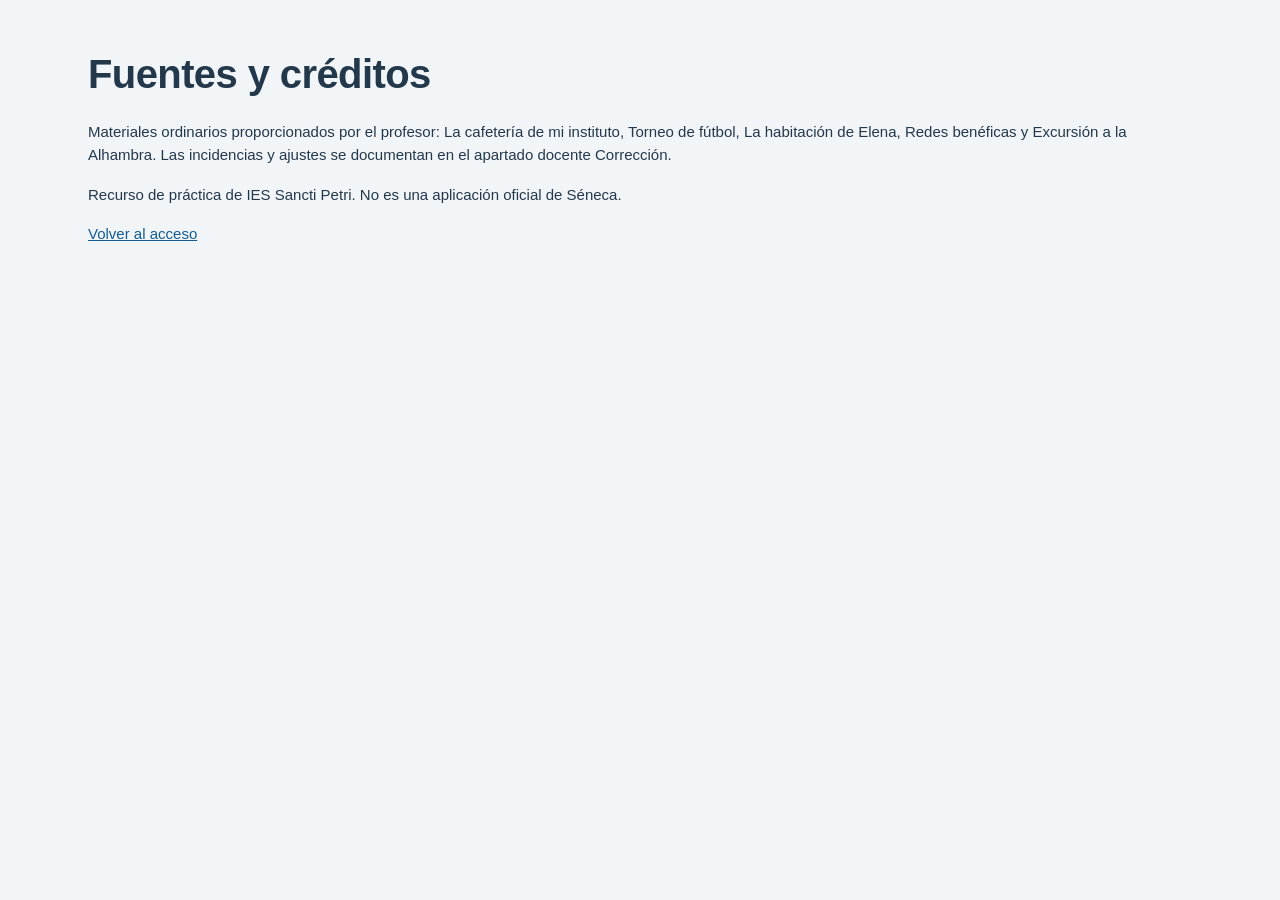
==== fuentes.html @ bc9a2ebb "Add files via upload" ====
<!doctype html><html lang="es"><meta charset="utf-8"><meta name="viewport" content="width=device-width,initial-scale=1"><title>Créditos</title><link rel="stylesheet" href="style.css"><main class="wrap"><h1>Fuentes y créditos</h1><p>Materiales ordinarios proporcionados por el profesor: La cafetería de mi instituto, Torneo de fútbol, La habitación de Elena, Redes benéficas y Excursión a la Alhambra. Las incidencias y ajustes se documentan en el apartado docente Corrección.</p><p>Recurso de práctica de IES Sancti Petri. No es una aplicación oficial de Séneca.</p><a href="index.html">Volver al acceso</a></main></html>
---- style.css ----
:root{--ink:#173656;--muted:#596b7c;--green:#165b95;--accent:#d9eaf7;--paper:#fff;--bg:#f2f5f8;--line:#d8e1e9;--gold:#b88424;--shadow:0 12px 45px #16365310}*{box-sizing:border-box}body{margin:0;background:var(--bg);color:var(--ink);font:16px/1.55 system-ui,-apple-system,BlinkMacSystemFont,"Segoe UI",sans-serif}button,input,select{font:inherit}button,a,input,select{-webkit-tap-highlight-color:transparent}button{cursor:pointer}button:disabled{cursor:default;opacity:.55}a{color:var(--green)}button:focus-visible,a:focus-visible,input:focus-visible,select:focus-visible{outline:3px solid #2d86c5;outline-offset:3px}.hidden,[hidden]{display:none!important}.topbar{height:80px;display:flex;align-items:center;justify-content:space-between;padding:0 4%;border-bottom:1px solid var(--line);background:#fff;gap:16px}.brand{display:flex;align-items:center;gap:12px;text-decoration:none;color:var(--ink)}.mark{height:40px;width:40px;display:grid;place-items:center;background:var(--ink);color:#fff;border-radius:12px;font-size:24px;font-weight:700}.brand strong{font-size:16px;display:block}.brand small{font-size:11px;letter-spacing:1.2px;color:var(--muted);text-transform:uppercase}.badge{font-size:12px;padding:6px 12px;border:1px solid var(--line);border-radius:30px;color:var(--muted)}.wrap{max-width:1160px;margin:0 auto;padding:50px 28px}.eyebrow{font-size:12px;font-weight:750;letter-spacing:2px;text-transform:uppercase;color:var(--green);margin:0 0 14px}h1{font-family:Georgia,serif;font-size:clamp(38px,5vw,62px);font-weight:500;line-height:1.07;letter-spacing:-1.8px;margin:0 0 22px}h2{font-size:26px;line-height:1.3;letter-spacing:-.6px;margin:0 0 20px}p{margin:0 0 16px}.lede{color:var(--muted);font-size:18px;max-width:540px}.hero{display:grid;grid-template-columns:1.1fr 1fr;align-items:start;gap:70px;margin-top:32px}.start-card{background:#fff;padding:32px;border:1px solid var(--line);border-radius:24px;box-shadow:var(--shadow)}.start-card label{display:block;font-size:14px;font-weight:650;margin:0 0 8px}.start-card input,.start-card select{width:100%;padding:13px 15px;border:1px solid #b6c5d2;border-radius:10px;color:var(--ink);background:#fff;margin-bottom:20px}.facts{display:flex;gap:10px;flex-wrap:wrap;margin:24px 0}.pill{padding:8px 14px;border-radius:8px;background:#e5edf5;font-size:13px;font-weight:650}.instructions{padding-left:20px;color:var(--muted);font-size:15px}.instructions li{margin:10px 0}.btn{display:inline-flex;align-items:center;justify-content:center;gap:8px;text-decoration:none;border:0;border-radius:10px;padding:13px 20px;font-size:14px;font-weight:700;background:var(--green);color:#fff;min-height:46px}.btn:hover{background:#104b7c}.btn.secondary{color:var(--ink);background:#eaf0f6}.btn.secondary:hover{background:#dae5ee}.btn.light{color:var(--ink);background:#fff;border:1px solid var(--line)}.btn.full{width:100%}.btn.danger{background:#923b35}.notice{background:#fff5d9;border:1px solid #e6d5a9;border-radius:12px;padding:13px 18px;font-size:14px;margin-bottom:24px}.notice.error{background:#fff0ee;border-color:#e2b2ac;color:#883c35}.muted{color:var(--muted)}.small{font-size:13px}.mini-graphic{display:flex;gap:8px;align-items:end;height:85px;margin-top:28px}.mini-graphic span{display:block;width:34px;border-radius:5px;background:#c7dabd}.mini-graphic span:nth-child(2){background:#729c7d}.mini-graphic span:nth-child(3){background:#365d48}.mini-graphic span:nth-child(4){background:#d9eaf7}.home-cards{display:grid;grid-template-columns:1fr 1fr;gap:24px;margin-top:42px}.home-card{background:#fff;border:1px solid var(--line);border-radius:22px;padding:30px;text-decoration:none;color:var(--ink)}.home-card:hover{border-color:var(--green);transform:translateY(-2px)}.home-card .number{font:54px Georgia;color:#6586a4;display:block;margin-bottom:15px}.home-card h2{margin-bottom:8px}.home-card p{font-size:15px;color:var(--muted)}.exam-toolbar{display:flex;justify-content:space-between;align-items:center;padding:18px 3%;gap:15px}.identity{font-size:13px;color:var(--muted)}.identity b{color:var(--ink)}.timer{font-variant-numeric:tabular-nums;font-weight:750;letter-spacing:.8px;border:1px solid var(--line);background:#fff;padding:9px 16px;border-radius:10px}.timer.urgent{background:#fff0d2;color:#815411}.exam-grid{display:grid;grid-template-columns:minmax(0,1.1fr) minmax(360px,1fr);gap:22px;padding:0 3% 22px;max-width:1680px;margin:auto}.stimulus{background:#fff;border:1px solid var(--line);border-radius:19px;overflow:hidden;min-width:0;align-self:start}.stimulus-head{display:flex;align-items:center;justify-content:space-between;gap:12px;padding:16px 20px;border-bottom:1px solid var(--line)}.stimulus-head h2{font-size:17px;letter-spacing:0;margin:0}.zoom{background:#eef4fa;border:0;padding:8px 12px;border-radius:8px;color:var(--ink);font-size:12px;white-space:nowrap}.image-scroll{max-height:calc(100vh - 290px);overflow:auto;background:#f9f6ed;min-height:280px}.image-scroll img{width:100%;height:auto;display:block}.stimulus-caption{font-size:12px;color:var(--muted);padding:12px 20px;margin:0}.question-panel{background:#fff;border:1px solid var(--line);border-radius:19px;padding:27px 30px;align-self:start;min-height:500px;box-shadow:var(--shadow)}.question-meta{display:flex;justify-content:space-between;gap:10px;margin-bottom:22px;font-size:12px;font-weight:650;color:var(--muted)}.question-meta span:first-child{color:var(--green);letter-spacing:1px;text-transform:uppercase}.question-title{font-size:21px;font-weight:650;line-height:1.5;letter-spacing:-.35px;margin:0 0 20px}.answer-help{font-size:12px;color:var(--muted);margin-bottom:16px}.options{display:grid;gap:10px}.option{display:flex;align-items:center;gap:13px;border:1px solid #d3dfe9;border-radius:12px;padding:13px 15px;cursor:pointer;font-size:15px}.option:hover{background:#f3f7fb}.option:has(input:checked){background:#e8f2fb;border:2px solid var(--green);padding:12px 14px}.option input{accent-color:var(--green);width:18px;height:18px;flex:none}.option .letter{font-size:12px;font-weight:750;color:var(--muted)}.field-row{display:block;margin-bottom:18px}.field-row span{display:block;font-size:14px;font-weight:650;margin-bottom:7px}.field-row input,.field-row select{width:100%;border:1px solid #bbcbd8;border-radius:10px;padding:12px;color:var(--ink);background:#fff;min-height:49px}.question-actions{display:flex;justify-content:space-between;gap:8px;margin-top:26px;border-top:1px solid var(--line);padding-top:20px;flex-wrap:wrap}.text-button{border:0;background:none;color:var(--muted);font-size:12px;text-decoration:underline;padding:9px 0}.save-label{font-size:11px;color:var(--muted);margin:14px 0 0}.question-map{padding:0 3% 25px;max-width:1680px;margin:auto}.map-heading{display:flex;justify-content:space-between;font-size:12px;color:var(--muted);margin-bottom:10px}.map-buttons{display:flex;gap:7px;flex-wrap:wrap}.map-buttons button{border:1px solid #c3d3df;background:white;color:var(--ink);border-radius:7px;width:36px;height:36px;position:relative;font-size:12px}.map-buttons button.answered{background:#d9eaf7}.map-buttons button.partial{background:linear-gradient(135deg,#d9eaf7 50%,white 50%)}.map-buttons button.current{outline:2px solid var(--green);outline-offset:2px;font-weight:800}.map-buttons button.flagged:after{content:'•';color:#91671b;position:absolute;top:-8px;right:0;font-size:24px}.map-buttons .submit-map{width:auto;padding:0 16px;background:var(--green);color:white;margin-left:auto}.footer{max-width:1160px;margin:40px auto 20px;padding:0 28px;color:var(--muted);font-size:12px}.dialog{border:1px solid var(--line);border-radius:20px;padding:30px;max-width:560px;width:calc(100% - 32px);color:var(--ink);box-shadow:0 25px 90px #0003}.dialog::backdrop{background:#122e4899}.dialog h2{margin-top:0}.dialog-actions{display:flex;gap:12px;margin-top:24px;justify-content:end;flex-wrap:wrap}.zoom-dialog{max-width:1000px;height:90vh;padding:15px}.zoom-dialog img{width:100%;height:auto}.zoom-close{position:sticky;top:0;display:block;margin-left:auto;z-index:2}.finish-card{max-width:660px;background:white;border:1px solid var(--line);border-radius:24px;padding:36px;margin:30px auto}.finish-symbol{font-size:36px;background:#e8f2fb;width:70px;height:70px;border-radius:50%;display:grid;place-items:center;margin-bottom:25px}.receipt{font:12px monospace;background:#edf2f7;padding:12px;border-radius:8px;overflow-wrap:anywhere;margin:20px 0}.button-row{display:flex;gap:10px;flex-wrap:wrap}.offline{position:fixed;bottom:12px;left:50%;transform:translateX(-50%);z-index:8;background:#734816;color:white;border-radius:30px;padding:10px 22px;font-size:13px;box-shadow:var(--shadow)}@media(min-width:1700px){.image-scroll{max-height:calc(100vh - 310px)}}@media(max-width:900px){.hero{gap:30px;grid-template-columns:1fr 1fr}.exam-grid{gap:12px;grid-template-columns:1fr 1fr}.question-panel{padding:22px}.question-title{font-size:19px}.topbar{height:70px}.identity{max-width:65%}}@media(max-width:680px){.hero{grid-template-columns:1fr;margin-top:0;gap:25px}.wrap{padding:28px 18px}.home-cards{grid-template-columns:1fr}.topbar{padding:12px 18px}.brand small{font-size:9px}.exam-grid{grid-template-columns:1fr;padding:0 12px 16px}.image-scroll{max-height:340px;min-height:150px}.question-panel{min-height:0}.exam-toolbar{padding:12px}.stimulus-caption{display:none}.question-map{padding:0 16px 22px}.map-buttons .submit-map{margin-left:0}.badge{display:none}.finish-card{padding:24px}.question-title{font-size:19px}.timer{padding:7px 10px}.footer{margin-top:22px}.start-card{padding:24px}}
/* Materiales originales: imagen de bloque y selección de una o dos opciones. */
.teacher-tabs{display:flex;justify-content:space-between;align-items:center;gap:16px;padding:15px 3%;border-bottom:1px solid var(--line);background:white}.teacher-tabs>div{display:flex;gap:10px}.correction-toolbar{display:flex;align-items:center;flex-wrap:wrap;gap:14px;padding:18px 3%;background:#e6eef6}.correction-toolbar label{font-weight:700}.correction-toolbar select{padding:11px;border:1px solid #b0c5d7;border-radius:8px;color:var(--ink);background:white}.correction-toolbar span{font-size:13px;color:var(--muted)}.math-help{white-space:pre-line;background:#edf3f9;border-left:4px solid #3b729d;padding:13px 16px;margin:0 0 18px;font-size:16px;line-height:1.7}.option{position:relative;cursor:pointer}.option input{position:static!important;opacity:1!important;appearance:auto!important;flex:0 0 auto;width:18px;height:18px;accent-color:#165b95;margin:3px 1px 0 0}.option-text{white-space:pre-line;line-height:1.55}.option-chart{display:block;width:100%;min-width:0}.chart-options{display:grid;grid-template-columns:1fr 1fr;gap:10px}.chart-options .option{display:grid;grid-template-columns:18px 25px 1fr;gap:8px;margin:0;padding:10px}.chart-options .option-chart{grid-column:1/-1}.chart-options .correct-mark{position:absolute;right:8px;top:8px}.option-table{border-collapse:collapse;width:100%;font-size:13px;line-height:1.3}.option-table th,.option-table td{padding:7px 6px;border:1px solid #c3d1c4;text-align:center}.option-table th{background:#eaf0f6;font-weight:600}.option:has(.option-table){padding:12px;gap:7px;align-items:center}.option:has(.option-table) .letter{min-width:21px;width:21px}.answer-tools{display:flex;justify-content:space-between;gap:15px}.solution-option{background:#e3f3df!important;border:2px solid #65945c!important}.correct-mark{margin-left:auto;font-weight:800;color:#286630}.solution-box{background:#e9f3e4;border:1px solid #adc7a2;border-radius:12px;padding:20px;margin-top:16px}.solution-box h3{margin:0 0 12px;font-size:19px}.solution-box details{margin-top:14px;background:#fff8e6;padding:13px;border-radius:8px;font-size:14px}.solution-box summary{font-weight:650;cursor:pointer}.solution-box details p{margin:12px 0 0}.image-dialog{max-width:96vw;width:1400px;height:94vh;border:0;border-radius:14px;padding:0;color:var(--ink)}.image-dialog::backdrop{background:#163853bb}.zoom-bar{display:flex;flex-wrap:wrap;gap:15px;align-items:center;justify-content:space-between;position:sticky;top:0;background:white;padding:12px 20px;border-bottom:1px solid #d2dfcf}.zoom-bar label{display:flex;gap:10px;align-items:center;font-size:13px}.zoom-body{height:calc(100% - 76px);overflow:auto;background:#eaf0f5;text-align:center;padding:16px}.zoom-body img{height:auto;max-width:none;vertical-align:top}.toast{position:fixed;left:50%;bottom:24px;transform:translateX(-50%);z-index:100;background:#173656;color:white;padding:16px 24px;border-radius:12px;box-shadow:0 10px 30px #0003;max-width:90vw}.image-scroll{max-height:calc(100vh - 255px)}body[data-exam=prueba] .image-scroll{max-height:calc(100vh - 320px)}.question-title{font-size:21px}.answer-help{font-weight:650}#selection-count{display:inline-block;margin-left:8px;font-size:12px;color:var(--muted);font-weight:400}.stimulus{position:sticky;top:16px}.option:has(input:disabled){cursor:default;opacity:1}.option input:disabled{opacity:.5!important}@media(min-width:1300px){body[data-exam=prueba] .question-title{font-size:23px}body[data-exam=prueba] .option{font-size:18px}.exam-grid{grid-template-columns:minmax(0,1fr) minmax(440px,1fr)}}@media(max-width:900px){.chart-options{grid-template-columns:1fr}.option-table{font-size:12px}.exam-grid{grid-template-columns:minmax(0,1fr) minmax(340px,1fr)}}@media(max-width:680px){.exam-grid{grid-template-columns:1fr}.stimulus{position:static}.image-scroll,body[data-exam=prueba] .image-scroll{max-height:420px}.teacher-tabs{padding:12px;gap:8px}.teacher-tabs .btn{padding:10px}.correction-toolbar{padding:15px}.chart-options{grid-template-columns:1fr 1fr}.math-help{font-size:14px}.zoom-bar strong{width:100%}.zoom-body{height:calc(100% - 115px)}}

.scoring-rule{width:100%;font-size:14px}.scoring-rule summary{cursor:pointer;font-weight:650}.scoring-rule p{padding:12px;background:#fff;border-radius:8px;margin:12px 0 0}
/* Identidad del centro: interfaz institucional, sin logotipos oficiales. */
:root{--ink:#23384b;--muted:#586d80;--green:#125b94;--accent:#e8f1fa;--bg:#f2f5f8;--line:#d6e0e9;--shadow:0 3px 14px #173f6010}
body{font-family:Arial,"Helvetica Neue",sans-serif;font-size:15px;line-height:1.55}h1{font-family:inherit;font-size:clamp(28px,4vw,40px);font-weight:650;letter-spacing:-.6px;line-height:1.2}h2{font-size:23px;letter-spacing:-.25px}.topbar{height:86px;border-top:5px solid var(--green);padding:0 4%;border-bottom:0}.brand strong{font-size:20px;font-weight:650}.brand small{letter-spacing:.7px;font-size:11px;color:#526b80;margin-top:3px}.mark{border-radius:2px;background:var(--green);color:white;width:43px;height:45px}.badge{border-radius:3px;background:#f0f4f8;color:#385b77;border:0}.sectionbar{background:#e8eff6;border-top:1px solid var(--line);border-bottom:1px solid var(--line);padding:10px 4%;font-size:13px;color:#244d70}.sectionbar span{color:#597185}.btn,.start-card,.finish-card,.home-card,.question-panel,.stimulus,.dialog,.notice,.option,.pill,.timer,.solution-box,.math-help,.receipt,.map-buttons button{border-radius:4px}.btn{min-height:44px;font-weight:600;padding:11px 20px}.btn:hover{background:#0d4877}.btn.light:hover,.btn.secondary:hover{background:#e8f1fa}.start-card,.finish-card,.home-card{box-shadow:var(--shadow)}.start-card input,.start-card select,.field-row input,.field-row select{border-radius:3px;padding:11px 12px;border-color:#b3c4d1}.start-card input:focus,.start-card select:focus{border-color:var(--green)}.eyebrow{letter-spacing:1.1px;font-size:11px}.pill{background:#e6eef6;padding:7px 12px}.option:has(input:checked){background:#eaf3fb}.question-panel{box-shadow:none;border-top:3px solid var(--green)}.stimulus-head{background:#f4f7fb}.question-meta{padding-bottom:13px;border-bottom:1px solid var(--line)}.teacher-tabs{border-bottom:1px solid var(--line)}.correction-toolbar{background:#edf2f8}.solution-box{background:#edf7ee}.footer{border-top:1px solid var(--line);padding-top:20px}.session-bar{display:flex;gap:15px;justify-content:space-between;align-items:center;padding:10px 4%;background:#fff;border-bottom:1px solid var(--line);font-size:13px}.session-bar>div{display:flex;align-items:center;gap:14px;flex-wrap:wrap}.session-bar .btn{font-size:12px;min-height:32px;padding:5px 12px}.session-email{overflow-wrap:anywhere}.login-layout{max-width:1080px;margin:0 auto;padding:56px 28px;display:grid;grid-template-columns:1fr 440px;gap:75px;align-items:start}.login-intro{padding-top:22px}.login-intro p{max-width:480px}.login-intro h1{font-size:39px}.login-steps{padding:0;list-style:none;margin-top:36px;border-top:1px solid var(--line)}.login-steps li{padding:16px 0;border-bottom:1px solid var(--line);display:flex;gap:15px;align-items:center;color:var(--muted);font-size:14px}.login-steps b{font-size:17px;color:var(--green);font-weight:500}.login-card{border-top:4px solid var(--green);padding:28px 32px}.login-card h2{margin-bottom:6px;font-size:24px}.login-card .intro{font-size:13px;color:var(--muted);margin-bottom:25px}.login-card input,.login-card select{margin-bottom:18px;min-height:44px}.password-wrap{display:flex;position:relative}.password-wrap input{padding-right:65px}.password-wrap button{position:absolute;right:8px;top:7px;border:0;background:#fff;color:var(--green);padding:5px;font-size:12px}.login-help{font-size:12px;color:var(--muted);margin:14px 0 0}.login-error{font-size:13px;color:#842622;background:#fff0ef;border-left:3px solid #b34239;padding:12px;margin:16px 0 0}.login-success{color:#164f7a;background:#edf7ee}.login-card #google-login{background:#fff;color:#233d54;border:1px solid #adc1d0}.login-card #google-login:hover{background:#eef4f9}.auth-loading{padding:50px;text-align:center;color:var(--muted)}.dashboard{max-width:1080px;margin:0 auto;padding:45px 28px}.dashboard-heading{display:flex;gap:20px;align-items:center;justify-content:space-between}.dashboard .home-cards{margin-top:26px}.dashboard .home-card{padding:26px;transform:none}.dashboard h2{margin:0 0 9px}.password-value{font:700 28px/1.5 ui-monospace,monospace;letter-spacing:3px;color:#134f7c;background:#edf3f9;border:1px solid var(--line);padding:15px 20px;margin:20px 0;display:block;user-select:all}.dashboard-note{font-size:13px;color:var(--muted)}.dashboard-demo{display:flex;gap:25px;align-items:center;justify-content:space-between;margin:28px 0;background:#fff;border:1px solid var(--line);padding:26px}.dashboard-demo p{margin:0;color:var(--muted);font-size:14px}.preview-banner{background:#fff4d6;border-bottom:1px solid #dfcc91;padding:10px 4%;font-size:13px;color:#694f0e}.preview-banner strong{margin-right:12px}.preview-banner button{border:1px solid #b99d4a;border-radius:3px;background:white;color:#634c0f;padding:4px 9px;font-size:12px;margin-left:10px}.login-error:empty{display:none}.session-role{background:#e7f0f8;color:#134f7c;padding:3px 8px;border-radius:3px;font-size:11px;font-weight:700}.teacher-passwords{border:1px solid var(--line);background:#f6f9fc;margin:15px 3%;padding:15px}.teacher-passwords summary{cursor:pointer;font-weight:600;color:var(--green)}.teacher-passwords .inline-keys{display:flex;gap:30px;padding-top:15px;flex-wrap:wrap}.teacher-passwords code{font-size:18px;letter-spacing:2px;color:#134f7c}.auth-panel-note{border-top:1px solid var(--line);padding-top:14px;margin-top:20px;font-size:12px;color:var(--muted)}@media(max-width:850px){.login-layout{grid-template-columns:1fr 1fr;gap:30px;padding:35px 22px}.login-intro h1{font-size:30px}.login-card{padding:24px}.brand strong{font-size:17px}}@media(max-width:650px){.login-layout{grid-template-columns:1fr;gap:24px;padding:24px 16px}.login-intro{padding-top:0}.login-intro h1{font-size:27px;margin-bottom:12px}.login-steps{display:none}.login-intro .lede{font-size:16px;margin-bottom:0}.login-card{padding:24px}.topbar{height:76px;padding:10px 16px}.brand strong{font-size:15px}.brand small{font-size:10px}.sectionbar{padding:8px 16px}.session-bar{flex-wrap:wrap;padding:10px 16px}.dashboard{padding:26px 16px}.dashboard-heading,.dashboard-demo{align-items:start;flex-direction:column}.dashboard h1{font-size:28px}}

/* Versión 5 · área educativa institucional en azul */
.topbar{border-top:0;height:88px;background:#fff;border-bottom:1px solid #d7e1eb}.mark{background:#124d7b;border-radius:3px;font-size:25px}.brand strong{color:#173f60;font-weight:700}.brand small{color:#627b8f;letter-spacing:.65px}.sectionbar{background:#174e78;color:white;padding:12px 4%;border:0;font-size:13px}.sectionbar span{color:#d8e8f5}.release-label{font-size:11px;letter-spacing:.5px;white-space:nowrap}.sectionbar{display:flex;justify-content:space-between;gap:16px}.login-layout{max-width:1140px;grid-template-columns:1fr 440px;gap:80px;padding-top:60px;padding-bottom:70px}.login-intro{padding-top:26px}.login-intro h1{font-size:36px;line-height:1.22;letter-spacing:-.6px;color:#173f60;max-width:480px}.login-intro .lede{font-size:17px;line-height:1.7}.login-card{border-top:4px solid #1b68a2;border-radius:3px;box-shadow:0 4px 18px #1a3e5e0c}.login-card h2{color:#214b6b}.role-note{padding:10px 13px;background:#eaf3fb;border:1px solid #cfdfed;color:#214f72;font-size:13px;margin-bottom:18px;border-radius:3px}.login-steps b{font-weight:700;font-size:13px;display:grid;place-items:center;border:1px solid #c8d9e7;border-radius:50%;width:29px;height:29px;background:white;flex:none}.login-card input:focus,.login-card select:focus{outline:2px solid #bed8ef;outline-offset:0;border-color:#337aae}.login-card .btn.full{background:#17649e;min-height:46px}.login-card .btn.full:hover{background:#104d7c}.login-card input:disabled,.login-card select:disabled{background:#f2f5f8;color:#4d6172}.dashboard h1{font-size:32px;color:#193e5f}.home-card{border-top:3px solid #286a9b}.home-card .password-value{border-left:3px solid #4b86b5;background:#f0f5fa}.teacher-tabs .btn:not(.light){background:#175e94}.footer{font-size:12px;display:flex;justify-content:space-between;gap:20px;flex-wrap:wrap}.login-error{background:#fff1ef;color:#8e3129}.login-help{line-height:1.6}.session-bar{background:#fbfcfe}.teacher-passwords{background:#edf4fb}.question-map{margin-top:5px}.question-map button.answered{background:#dcebf7;color:#194c72}.question-map button.partial{background:linear-gradient(135deg,#dcebf7 50%,white 50%)}.initial-access[disabled]{opacity:.6}.auth-panel-note{color:#62798b}.blue-note{background:#eef5fb;border-left:3px solid #3379ad;padding:15px;font-size:14px}.password-wrap button:focus-visible{outline:2px solid #17649e}.teacher-tabs .btn.light[aria-pressed=false]{border-color:#c8d8e5}@media(max-width:850px){.login-layout{gap:30px;grid-template-columns:1fr 1fr;padding-top:32px}.login-intro h1{font-size:30px}}@media(max-width:650px){.login-layout{grid-template-columns:1fr;gap:22px;padding:26px 16px}.login-intro{padding-top:0}.login-intro h1{font-size:27px}.topbar{height:76px}.release-label{font-size:10px}.footer{gap:8px}}
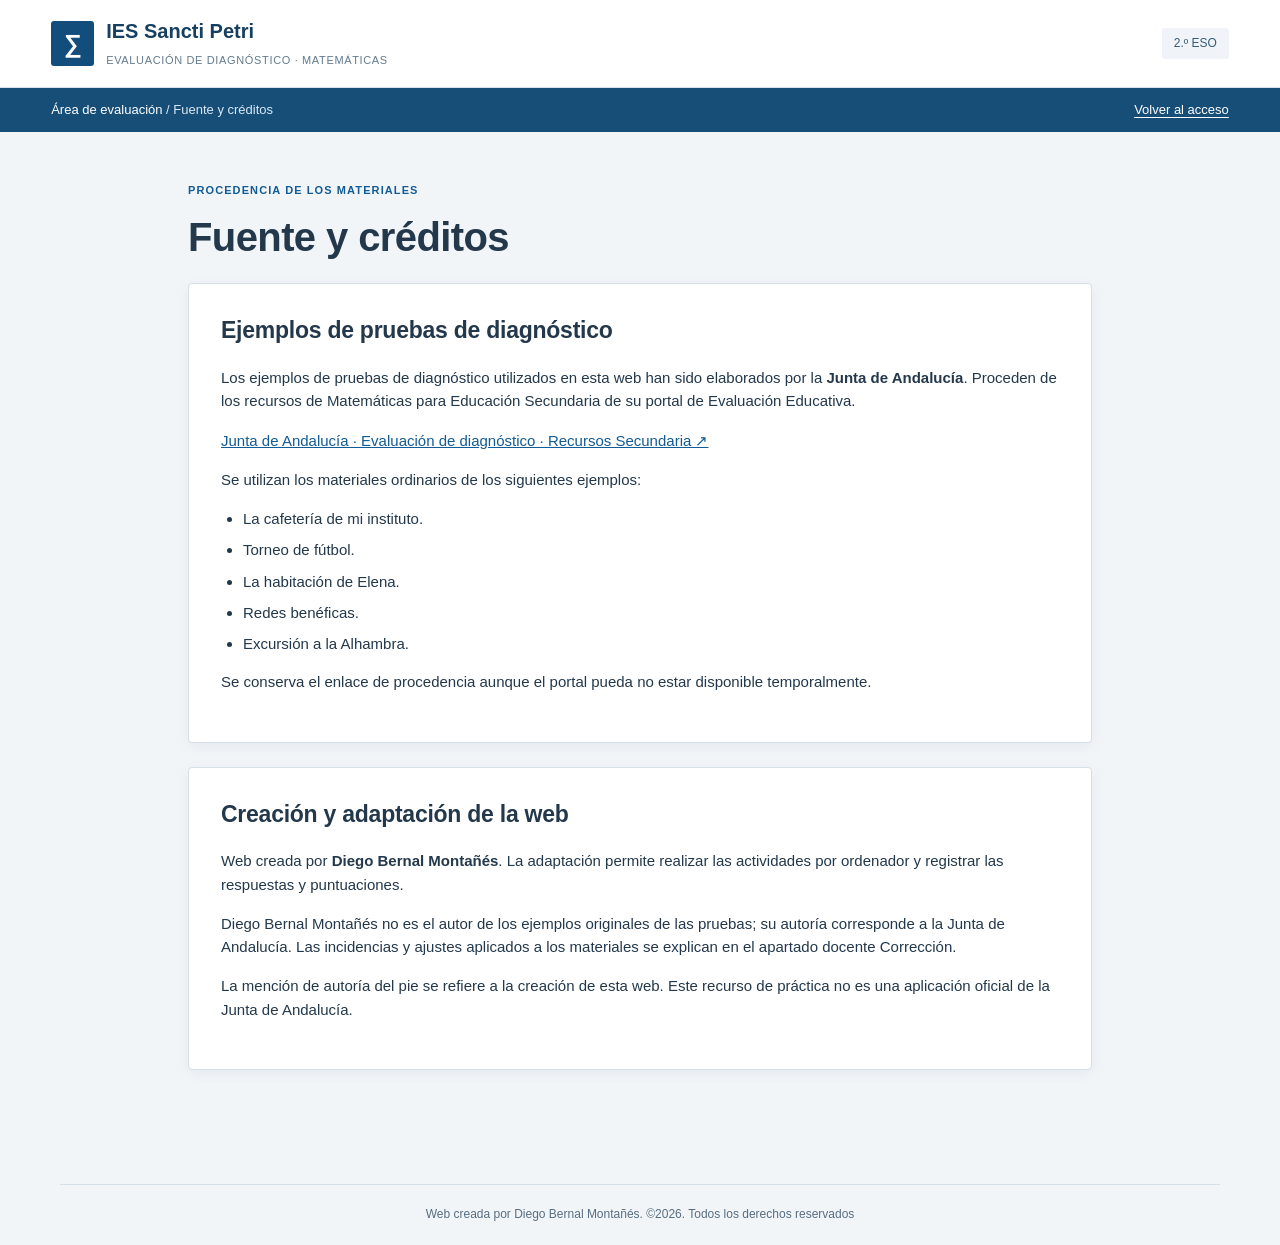
==== commit 33a5dd15: "Cambios" ====
--- a/fuentes.html
+++ b/fuentes.html
@@ -1 +1 @@
-<!doctype html><html lang="es"><meta charset="utf-8"><meta name="viewport" content="width=device-width,initial-scale=1"><title>Créditos</title><link rel="stylesheet" href="style.css"><main class="wrap"><h1>Fuentes y créditos</h1><p>Materiales ordinarios proporcionados por el profesor: La cafetería de mi instituto, Torneo de fútbol, La habitación de Elena, Redes benéficas y Excursión a la Alhambra. Las incidencias y ajustes se documentan en el apartado docente Corrección.</p><p>Recurso de práctica de IES Sancti Petri. No es una aplicación oficial de Séneca.</p><a href="index.html">Volver al acceso</a></main></html>+<!doctype html><html lang="es"><head><meta charset="utf-8"><meta name="viewport" content="width=device-width,initial-scale=1"><meta name="theme-color" content="#174e78"><title>Fuente y créditos · Diagnóstico</title><link rel="stylesheet" href="style.css?r=20261020-creditos"></head><body><header class="topbar"><a class="brand" href="index.html"><span class="mark" aria-hidden="true">∑</span><span><strong>IES Sancti Petri</strong><small>Evaluación de diagnóstico · Matemáticas</small></span></a><span class="badge">2.º ESO</span></header><nav class="sectionbar" aria-label="Ubicación"><div>Área de evaluación <span> / Fuente y créditos</span></div><a class="credits-link" href="index.html">Volver al acceso</a></nav><main class="wrap credits-page"><p class="eyebrow">Procedencia de los materiales</p><h1>Fuente y créditos</h1><section class="start-card"><h2>Ejemplos de pruebas de diagnóstico</h2><p>Los ejemplos de pruebas de diagnóstico utilizados en esta web han sido elaborados por la <strong>Junta de Andalucía</strong>. Proceden de los recursos de Matemáticas para Educación Secundaria de su portal de Evaluación Educativa.</p><p><a href="https://www.juntadeandalucia.es/educacion/portals/web/evaluacion-educativa/evaluacion-de-diagnostico/recursos-secundaria" target="_blank" rel="noopener noreferrer">Junta de Andalucía · Evaluación de diagnóstico · Recursos Secundaria ↗</a></p><p>Se utilizan los materiales ordinarios de los siguientes ejemplos:</p><ul><li>La cafetería de mi instituto.</li><li>Torneo de fútbol.</li><li>La habitación de Elena.</li><li>Redes benéficas.</li><li>Excursión a la Alhambra.</li></ul><p>Se conserva el enlace de procedencia aunque el portal pueda no estar disponible temporalmente.</p></section><section class="start-card"><h2>Creación y adaptación de la web</h2><p>Web creada por <strong>Diego Bernal Montañés</strong>. La adaptación permite realizar las actividades por ordenador y registrar las respuestas y puntuaciones.</p><p>Diego Bernal Montañés no es el autor de los ejemplos originales de las pruebas; su autoría corresponde a la Junta de Andalucía. Las incidencias y ajustes aplicados a los materiales se explican en el apartado docente Corrección.</p><p>La mención de autoría del pie se refiere a la creación de esta web. Este recurso de práctica no es una aplicación oficial de la Junta de Andalucía.</p></section></main><footer class="footer">Web creada por Diego Bernal Montañés. ©2026. Todos los derechos reservados</footer></body></html>
--- a/style.css
+++ b/style.css
@@ -7,5 +7,7 @@
 :root{--ink:#23384b;--muted:#586d80;--green:#125b94;--accent:#e8f1fa;--bg:#f2f5f8;--line:#d6e0e9;--shadow:0 3px 14px #173f6010}
 body{font-family:Arial,"Helvetica Neue",sans-serif;font-size:15px;line-height:1.55}h1{font-family:inherit;font-size:clamp(28px,4vw,40px);font-weight:650;letter-spacing:-.6px;line-height:1.2}h2{font-size:23px;letter-spacing:-.25px}.topbar{height:86px;border-top:5px solid var(--green);padding:0 4%;border-bottom:0}.brand strong{font-size:20px;font-weight:650}.brand small{letter-spacing:.7px;font-size:11px;color:#526b80;margin-top:3px}.mark{border-radius:2px;background:var(--green);color:white;width:43px;height:45px}.badge{border-radius:3px;background:#f0f4f8;color:#385b77;border:0}.sectionbar{background:#e8eff6;border-top:1px solid var(--line);border-bottom:1px solid var(--line);padding:10px 4%;font-size:13px;color:#244d70}.sectionbar span{color:#597185}.btn,.start-card,.finish-card,.home-card,.question-panel,.stimulus,.dialog,.notice,.option,.pill,.timer,.solution-box,.math-help,.receipt,.map-buttons button{border-radius:4px}.btn{min-height:44px;font-weight:600;padding:11px 20px}.btn:hover{background:#0d4877}.btn.light:hover,.btn.secondary:hover{background:#e8f1fa}.start-card,.finish-card,.home-card{box-shadow:var(--shadow)}.start-card input,.start-card select,.field-row input,.field-row select{border-radius:3px;padding:11px 12px;border-color:#b3c4d1}.start-card input:focus,.start-card select:focus{border-color:var(--green)}.eyebrow{letter-spacing:1.1px;font-size:11px}.pill{background:#e6eef6;padding:7px 12px}.option:has(input:checked){background:#eaf3fb}.question-panel{box-shadow:none;border-top:3px solid var(--green)}.stimulus-head{background:#f4f7fb}.question-meta{padding-bottom:13px;border-bottom:1px solid var(--line)}.teacher-tabs{border-bottom:1px solid var(--line)}.correction-toolbar{background:#edf2f8}.solution-box{background:#edf7ee}.footer{border-top:1px solid var(--line);padding-top:20px}.session-bar{display:flex;gap:15px;justify-content:space-between;align-items:center;padding:10px 4%;background:#fff;border-bottom:1px solid var(--line);font-size:13px}.session-bar>div{display:flex;align-items:center;gap:14px;flex-wrap:wrap}.session-bar .btn{font-size:12px;min-height:32px;padding:5px 12px}.session-email{overflow-wrap:anywhere}.login-layout{max-width:1080px;margin:0 auto;padding:56px 28px;display:grid;grid-template-columns:1fr 440px;gap:75px;align-items:start}.login-intro{padding-top:22px}.login-intro p{max-width:480px}.login-intro h1{font-size:39px}.login-steps{padding:0;list-style:none;margin-top:36px;border-top:1px solid var(--line)}.login-steps li{padding:16px 0;border-bottom:1px solid var(--line);display:flex;gap:15px;align-items:center;color:var(--muted);font-size:14px}.login-steps b{font-size:17px;color:var(--green);font-weight:500}.login-card{border-top:4px solid var(--green);padding:28px 32px}.login-card h2{margin-bottom:6px;font-size:24px}.login-card .intro{font-size:13px;color:var(--muted);margin-bottom:25px}.login-card input,.login-card select{margin-bottom:18px;min-height:44px}.password-wrap{display:flex;position:relative}.password-wrap input{padding-right:65px}.password-wrap button{position:absolute;right:8px;top:7px;border:0;background:#fff;color:var(--green);padding:5px;font-size:12px}.login-help{font-size:12px;color:var(--muted);margin:14px 0 0}.login-error{font-size:13px;color:#842622;background:#fff0ef;border-left:3px solid #b34239;padding:12px;margin:16px 0 0}.login-success{color:#164f7a;background:#edf7ee}.login-card #google-login{background:#fff;color:#233d54;border:1px solid #adc1d0}.login-card #google-login:hover{background:#eef4f9}.auth-loading{padding:50px;text-align:center;color:var(--muted)}.dashboard{max-width:1080px;margin:0 auto;padding:45px 28px}.dashboard-heading{display:flex;gap:20px;align-items:center;justify-content:space-between}.dashboard .home-cards{margin-top:26px}.dashboard .home-card{padding:26px;transform:none}.dashboard h2{margin:0 0 9px}.password-value{font:700 28px/1.5 ui-monospace,monospace;letter-spacing:3px;color:#134f7c;background:#edf3f9;border:1px solid var(--line);padding:15px 20px;margin:20px 0;display:block;user-select:all}.dashboard-note{font-size:13px;color:var(--muted)}.dashboard-demo{display:flex;gap:25px;align-items:center;justify-content:space-between;margin:28px 0;background:#fff;border:1px solid var(--line);padding:26px}.dashboard-demo p{margin:0;color:var(--muted);font-size:14px}.preview-banner{background:#fff4d6;border-bottom:1px solid #dfcc91;padding:10px 4%;font-size:13px;color:#694f0e}.preview-banner strong{margin-right:12px}.preview-banner button{border:1px solid #b99d4a;border-radius:3px;background:white;color:#634c0f;padding:4px 9px;font-size:12px;margin-left:10px}.login-error:empty{display:none}.session-role{background:#e7f0f8;color:#134f7c;padding:3px 8px;border-radius:3px;font-size:11px;font-weight:700}.teacher-passwords{border:1px solid var(--line);background:#f6f9fc;margin:15px 3%;padding:15px}.teacher-passwords summary{cursor:pointer;font-weight:600;color:var(--green)}.teacher-passwords .inline-keys{display:flex;gap:30px;padding-top:15px;flex-wrap:wrap}.teacher-passwords code{font-size:18px;letter-spacing:2px;color:#134f7c}.auth-panel-note{border-top:1px solid var(--line);padding-top:14px;margin-top:20px;font-size:12px;color:var(--muted)}@media(max-width:850px){.login-layout{grid-template-columns:1fr 1fr;gap:30px;padding:35px 22px}.login-intro h1{font-size:30px}.login-card{padding:24px}.brand strong{font-size:17px}}@media(max-width:650px){.login-layout{grid-template-columns:1fr;gap:24px;padding:24px 16px}.login-intro{padding-top:0}.login-intro h1{font-size:27px;margin-bottom:12px}.login-steps{display:none}.login-intro .lede{font-size:16px;margin-bottom:0}.login-card{padding:24px}.topbar{height:76px;padding:10px 16px}.brand strong{font-size:15px}.brand small{font-size:10px}.sectionbar{padding:8px 16px}.session-bar{flex-wrap:wrap;padding:10px 16px}.dashboard{padding:26px 16px}.dashboard-heading,.dashboard-demo{align-items:start;flex-direction:column}.dashboard h1{font-size:28px}}
 
-/* Versión 5 · área educativa institucional en azul */
+/* Área educativa institucional en azul */
 .topbar{border-top:0;height:88px;background:#fff;border-bottom:1px solid #d7e1eb}.mark{background:#124d7b;border-radius:3px;font-size:25px}.brand strong{color:#173f60;font-weight:700}.brand small{color:#627b8f;letter-spacing:.65px}.sectionbar{background:#174e78;color:white;padding:12px 4%;border:0;font-size:13px}.sectionbar span{color:#d8e8f5}.release-label{font-size:11px;letter-spacing:.5px;white-space:nowrap}.sectionbar{display:flex;justify-content:space-between;gap:16px}.login-layout{max-width:1140px;grid-template-columns:1fr 440px;gap:80px;padding-top:60px;padding-bottom:70px}.login-intro{padding-top:26px}.login-intro h1{font-size:36px;line-height:1.22;letter-spacing:-.6px;color:#173f60;max-width:480px}.login-intro .lede{font-size:17px;line-height:1.7}.login-card{border-top:4px solid #1b68a2;border-radius:3px;box-shadow:0 4px 18px #1a3e5e0c}.login-card h2{color:#214b6b}.role-note{padding:10px 13px;background:#eaf3fb;border:1px solid #cfdfed;color:#214f72;font-size:13px;margin-bottom:18px;border-radius:3px}.login-steps b{font-weight:700;font-size:13px;display:grid;place-items:center;border:1px solid #c8d9e7;border-radius:50%;width:29px;height:29px;background:white;flex:none}.login-card input:focus,.login-card select:focus{outline:2px solid #bed8ef;outline-offset:0;border-color:#337aae}.login-card .btn.full{background:#17649e;min-height:46px}.login-card .btn.full:hover{background:#104d7c}.login-card input:disabled,.login-card select:disabled{background:#f2f5f8;color:#4d6172}.dashboard h1{font-size:32px;color:#193e5f}.home-card{border-top:3px solid #286a9b}.home-card .password-value{border-left:3px solid #4b86b5;background:#f0f5fa}.teacher-tabs .btn:not(.light){background:#175e94}.footer{font-size:12px;display:flex;justify-content:space-between;gap:20px;flex-wrap:wrap}.login-error{background:#fff1ef;color:#8e3129}.login-help{line-height:1.6}.session-bar{background:#fbfcfe}.teacher-passwords{background:#edf4fb}.question-map{margin-top:5px}.question-map button.answered{background:#dcebf7;color:#194c72}.question-map button.partial{background:linear-gradient(135deg,#dcebf7 50%,white 50%)}.initial-access[disabled]{opacity:.6}.auth-panel-note{color:#62798b}.blue-note{background:#eef5fb;border-left:3px solid #3379ad;padding:15px;font-size:14px}.password-wrap button:focus-visible{outline:2px solid #17649e}.teacher-tabs .btn.light[aria-pressed=false]{border-color:#c8d8e5}@media(max-width:850px){.login-layout{gap:30px;grid-template-columns:1fr 1fr;padding-top:32px}.login-intro h1{font-size:30px}}@media(max-width:650px){.login-layout{grid-template-columns:1fr;gap:22px;padding:26px 16px}.login-intro{padding-top:0}.login-intro h1{font-size:27px}.topbar{height:76px}.release-label{font-size:10px}.footer{gap:8px}}
+
+.password-control{margin:18px 0 22px}.password-control .password-value{margin:0 0 12px}.password-control .btn{min-width:180px}.inline-keys>section{min-width:220px;flex:1}.inline-keys h3{font-size:16px;margin:0 0 10px}.teacher-passwords .password-value{font-size:24px;display:block}.teacher-passwords .password-control{margin:0 0 10px}.credits-link{color:#fff;text-decoration:underline;text-underline-offset:3px;white-space:nowrap}.credits-link:hover{color:#d9edff}.credits-link:focus-visible{outline:2px solid white;outline-offset:4px}.credits-page{max-width:960px}.credits-page .start-card{margin-bottom:24px}.credits-page ul{padding-left:22px}.credits-page li{margin:8px 0}.credits-page a{overflow-wrap:anywhere}.footer{display:block;text-align:center;line-height:1.65}.release-label{display:none}@media(max-width:650px){.sectionbar{flex-wrap:wrap;gap:8px}.credits-link{font-size:12px}.password-control .btn{min-width:0;width:100%}.inline-keys>section{min-width:0;width:100%}}
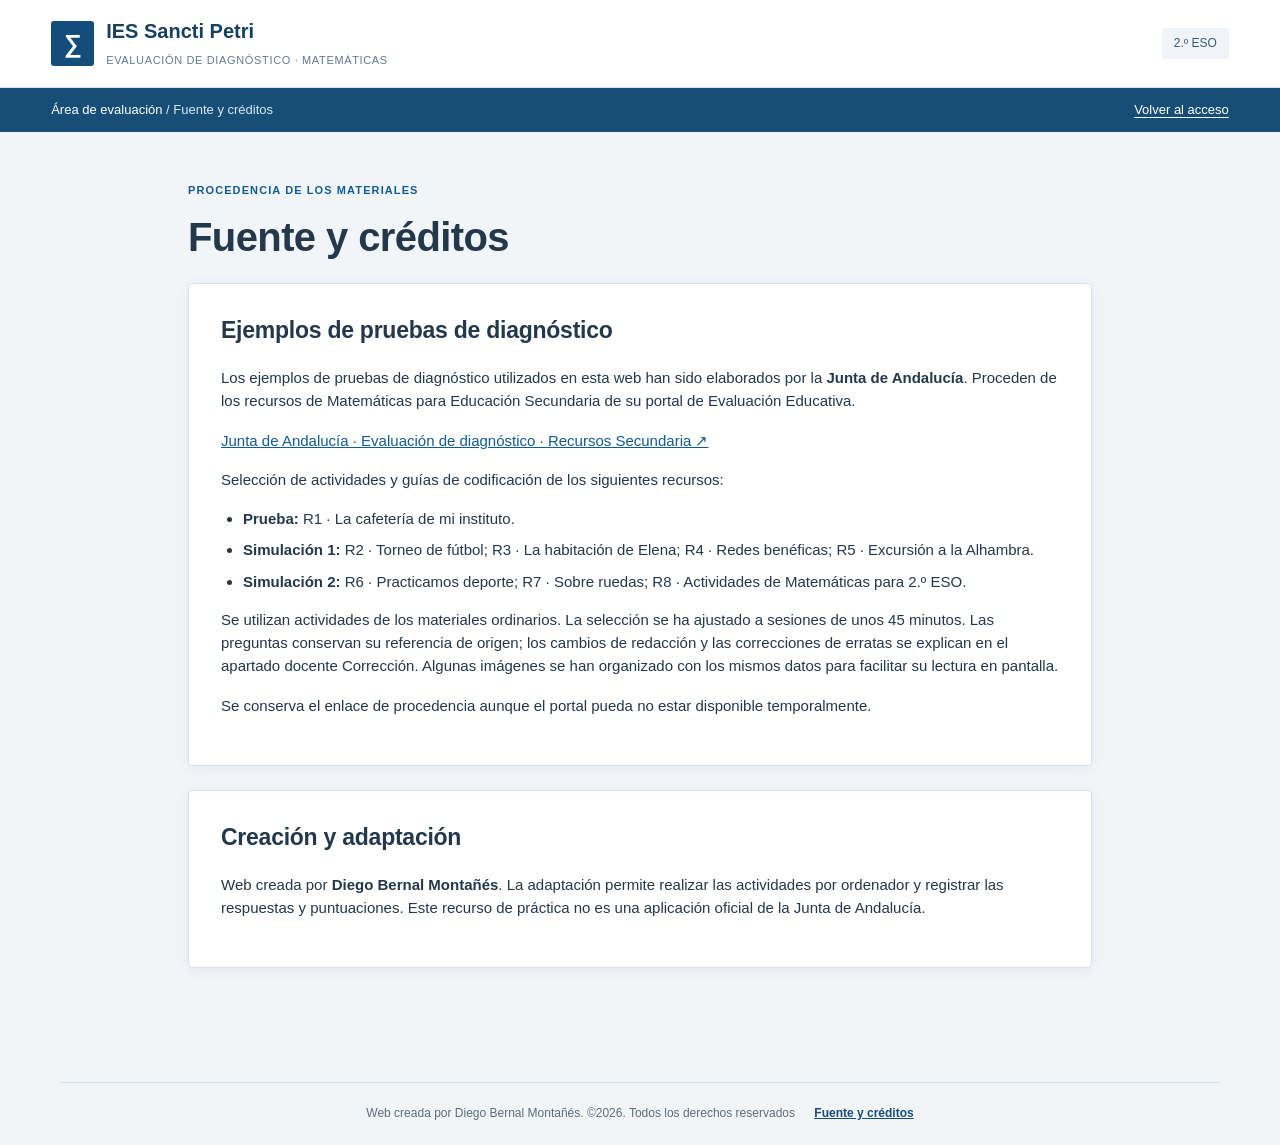
==== commit d9115d81: "Cambio de ejercicios" ====
--- a/fuentes.html
+++ b/fuentes.html
@@ -1 +1 @@
-<!doctype html><html lang="es"><head><meta charset="utf-8"><meta name="viewport" content="width=device-width,initial-scale=1"><meta name="theme-color" content="#174e78"><title>Fuente y créditos · Diagnóstico</title><link rel="stylesheet" href="style.css?r=20261020-creditos"></head><body><header class="topbar"><a class="brand" href="index.html"><span class="mark" aria-hidden="true">∑</span><span><strong>IES Sancti Petri</strong><small>Evaluación de diagnóstico · Matemáticas</small></span></a><span class="badge">2.º ESO</span></header><nav class="sectionbar" aria-label="Ubicación"><div>Área de evaluación <span> / Fuente y créditos</span></div><a class="credits-link" href="index.html">Volver al acceso</a></nav><main class="wrap credits-page"><p class="eyebrow">Procedencia de los materiales</p><h1>Fuente y créditos</h1><section class="start-card"><h2>Ejemplos de pruebas de diagnóstico</h2><p>Los ejemplos de pruebas de diagnóstico utilizados en esta web han sido elaborados por la <strong>Junta de Andalucía</strong>. Proceden de los recursos de Matemáticas para Educación Secundaria de su portal de Evaluación Educativa.</p><p><a href="https://www.juntadeandalucia.es/educacion/portals/web/evaluacion-educativa/evaluacion-de-diagnostico/recursos-secundaria" target="_blank" rel="noopener noreferrer">Junta de Andalucía · Evaluación de diagnóstico · Recursos Secundaria ↗</a></p><p>Se utilizan los materiales ordinarios de los siguientes ejemplos:</p><ul><li>La cafetería de mi instituto.</li><li>Torneo de fútbol.</li><li>La habitación de Elena.</li><li>Redes benéficas.</li><li>Excursión a la Alhambra.</li></ul><p>Se conserva el enlace de procedencia aunque el portal pueda no estar disponible temporalmente.</p></section><section class="start-card"><h2>Creación y adaptación de la web</h2><p>Web creada por <strong>Diego Bernal Montañés</strong>. La adaptación permite realizar las actividades por ordenador y registrar las respuestas y puntuaciones.</p><p>Diego Bernal Montañés no es el autor de los ejemplos originales de las pruebas; su autoría corresponde a la Junta de Andalucía. Las incidencias y ajustes aplicados a los materiales se explican en el apartado docente Corrección.</p><p>La mención de autoría del pie se refiere a la creación de esta web. Este recurso de práctica no es una aplicación oficial de la Junta de Andalucía.</p></section></main><footer class="footer">Web creada por Diego Bernal Montañés. ©2026. Todos los derechos reservados</footer></body></html>+<!doctype html><html lang="es"><head><meta charset="utf-8"><meta name="viewport" content="width=device-width,initial-scale=1"><meta name="theme-color" content="#174e78"><title>Fuente y créditos · Diagnóstico</title><link rel="stylesheet" href="style.css?r=20261020-modelos"></head><body><header class="topbar"><a class="brand" href="index.html"><span class="mark" aria-hidden="true">∑</span><span><strong>IES Sancti Petri</strong><small>Evaluación de diagnóstico · Matemáticas</small></span></a><span class="badge">2.º ESO</span></header><nav class="sectionbar" aria-label="Ubicación"><div>Área de evaluación <span> / Fuente y créditos</span></div><a class="credits-link" href="index.html">Volver al acceso</a></nav><main class="wrap credits-page"><p class="eyebrow">Procedencia de los materiales</p><h1>Fuente y créditos</h1><section class="start-card"><h2>Ejemplos de pruebas de diagnóstico</h2><p>Los ejemplos de pruebas de diagnóstico utilizados en esta web han sido elaborados por la <strong>Junta de Andalucía</strong>. Proceden de los recursos de Matemáticas para Educación Secundaria de su portal de Evaluación Educativa.</p><p><a href="https://www.juntadeandalucia.es/educacion/portals/web/evaluacion-educativa/evaluacion-de-diagnostico/recursos-secundaria" target="_blank" rel="noopener noreferrer">Junta de Andalucía · Evaluación de diagnóstico · Recursos Secundaria ↗</a></p><p>Selección de actividades y guías de codificación de los siguientes recursos:</p><ul><li><strong>Prueba:</strong> R1 · La cafetería de mi instituto.</li><li><strong>Simulación 1:</strong> R2 · Torneo de fútbol; R3 · La habitación de Elena; R4 · Redes benéficas; R5 · Excursión a la Alhambra.</li><li><strong>Simulación 2:</strong> R6 · Practicamos deporte; R7 · Sobre ruedas; R8 · Actividades de Matemáticas para 2.º ESO.</li></ul><p>Se utilizan actividades de los materiales ordinarios. La selección se ha ajustado a sesiones de unos 45 minutos. Las preguntas conservan su referencia de origen; los cambios de redacción y las correcciones de erratas se explican en el apartado docente Corrección. Algunas imágenes se han organizado con los mismos datos para facilitar su lectura en pantalla.</p><p>Se conserva el enlace de procedencia aunque el portal pueda no estar disponible temporalmente.</p></section><section class="start-card"><h2>Creación y adaptación</h2><p>Web creada por <strong>Diego Bernal Montañés</strong>. La adaptación permite realizar las actividades por ordenador y registrar las respuestas y puntuaciones. Este recurso de práctica no es una aplicación oficial de la Junta de Andalucía.</p></section></main><footer class="footer">Web creada por Diego Bernal Montañés. ©2026. Todos los derechos reservados <a class="footer-credits" href="fuentes.html">Fuente y créditos</a></footer></body></html>
--- a/style.css
+++ b/style.css
@@ -11,3 +11,5 @@
 .topbar{border-top:0;height:88px;background:#fff;border-bottom:1px solid #d7e1eb}.mark{background:#124d7b;border-radius:3px;font-size:25px}.brand strong{color:#173f60;font-weight:700}.brand small{color:#627b8f;letter-spacing:.65px}.sectionbar{background:#174e78;color:white;padding:12px 4%;border:0;font-size:13px}.sectionbar span{color:#d8e8f5}.release-label{font-size:11px;letter-spacing:.5px;white-space:nowrap}.sectionbar{display:flex;justify-content:space-between;gap:16px}.login-layout{max-width:1140px;grid-template-columns:1fr 440px;gap:80px;padding-top:60px;padding-bottom:70px}.login-intro{padding-top:26px}.login-intro h1{font-size:36px;line-height:1.22;letter-spacing:-.6px;color:#173f60;max-width:480px}.login-intro .lede{font-size:17px;line-height:1.7}.login-card{border-top:4px solid #1b68a2;border-radius:3px;box-shadow:0 4px 18px #1a3e5e0c}.login-card h2{color:#214b6b}.role-note{padding:10px 13px;background:#eaf3fb;border:1px solid #cfdfed;color:#214f72;font-size:13px;margin-bottom:18px;border-radius:3px}.login-steps b{font-weight:700;font-size:13px;display:grid;place-items:center;border:1px solid #c8d9e7;border-radius:50%;width:29px;height:29px;background:white;flex:none}.login-card input:focus,.login-card select:focus{outline:2px solid #bed8ef;outline-offset:0;border-color:#337aae}.login-card .btn.full{background:#17649e;min-height:46px}.login-card .btn.full:hover{background:#104d7c}.login-card input:disabled,.login-card select:disabled{background:#f2f5f8;color:#4d6172}.dashboard h1{font-size:32px;color:#193e5f}.home-card{border-top:3px solid #286a9b}.home-card .password-value{border-left:3px solid #4b86b5;background:#f0f5fa}.teacher-tabs .btn:not(.light){background:#175e94}.footer{font-size:12px;display:flex;justify-content:space-between;gap:20px;flex-wrap:wrap}.login-error{background:#fff1ef;color:#8e3129}.login-help{line-height:1.6}.session-bar{background:#fbfcfe}.teacher-passwords{background:#edf4fb}.question-map{margin-top:5px}.question-map button.answered{background:#dcebf7;color:#194c72}.question-map button.partial{background:linear-gradient(135deg,#dcebf7 50%,white 50%)}.initial-access[disabled]{opacity:.6}.auth-panel-note{color:#62798b}.blue-note{background:#eef5fb;border-left:3px solid #3379ad;padding:15px;font-size:14px}.password-wrap button:focus-visible{outline:2px solid #17649e}.teacher-tabs .btn.light[aria-pressed=false]{border-color:#c8d8e5}@media(max-width:850px){.login-layout{gap:30px;grid-template-columns:1fr 1fr;padding-top:32px}.login-intro h1{font-size:30px}}@media(max-width:650px){.login-layout{grid-template-columns:1fr;gap:22px;padding:26px 16px}.login-intro{padding-top:0}.login-intro h1{font-size:27px}.topbar{height:76px}.release-label{font-size:10px}.footer{gap:8px}}
 
 .password-control{margin:18px 0 22px}.password-control .password-value{margin:0 0 12px}.password-control .btn{min-width:180px}.inline-keys>section{min-width:220px;flex:1}.inline-keys h3{font-size:16px;margin:0 0 10px}.teacher-passwords .password-value{font-size:24px;display:block}.teacher-passwords .password-control{margin:0 0 10px}.credits-link{color:#fff;text-decoration:underline;text-underline-offset:3px;white-space:nowrap}.credits-link:hover{color:#d9edff}.credits-link:focus-visible{outline:2px solid white;outline-offset:4px}.credits-page{max-width:960px}.credits-page .start-card{margin-bottom:24px}.credits-page ul{padding-left:22px}.credits-page li{margin:8px 0}.credits-page a{overflow-wrap:anywhere}.footer{display:block;text-align:center;line-height:1.65}.release-label{display:none}@media(max-width:650px){.sectionbar{flex-wrap:wrap;gap:8px}.credits-link{font-size:12px}.password-control .btn{min-width:0;width:100%}.inline-keys>section{min-width:0;width:100%}}
+
+.footer-credits{display:inline-block;margin-left:1rem;color:#174e78;font-weight:600;text-decoration:underline}.footer{line-height:1.8}
